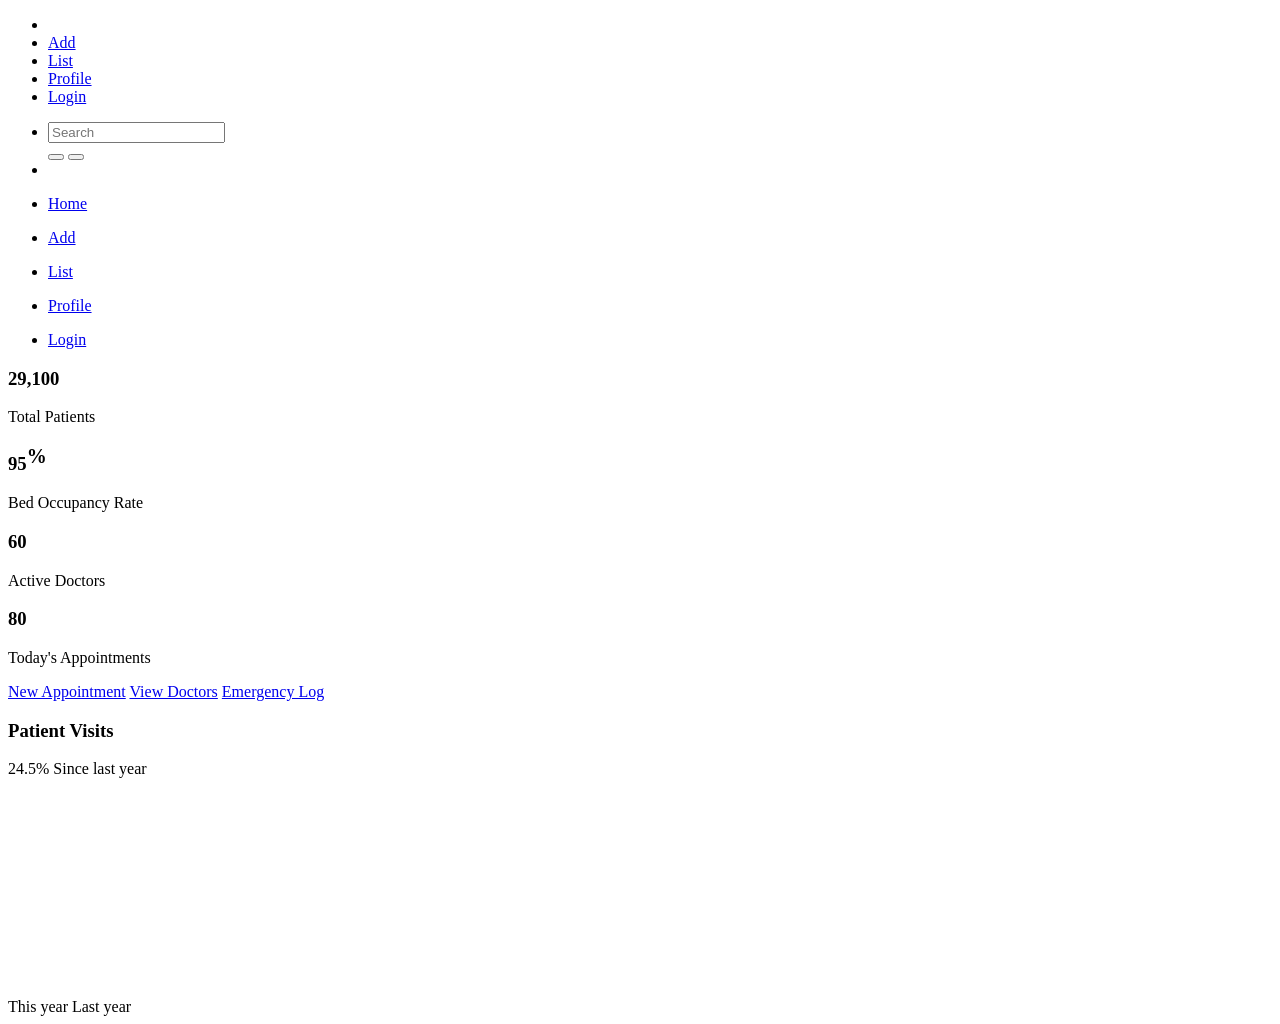
==== index.html @ 861de0dd "Add files via upload" ====
<!DOCTYPE html>
<html lang="en">
<head>
  <meta charset="utf-8">
  <meta name="viewport" content="width=device-width, initial-scale=1">
  <title>MedFlow Clinic Home</title>

  <!-- Google Font: Source Sans Pro -->
  <link rel="stylesheet" href="https://fonts.googleapis.com/css?family=Source+Sans+Pro:300,400,400i,700&display=fallback">
  <!-- Font Awesome -->
  <link rel="stylesheet" href="../../plugins/fontawesome-free/css/all.min.css">
  <!-- Ionicons -->
  <link rel="stylesheet" href="https://code.ionicframework.com/ionicons/2.0.1/css/ionicons.min.css">
  <!-- Theme style -->
  <link rel="stylesheet" href="../../dist/css/adminlte.min.css">
</head>
<body class="hold-transition sidebar-mini layout-fixed">
<div class="wrapper">

  <!-- Navbar -->
  <nav class="main-header navbar navbar-expand navbar-white navbar-light">
    <!-- Left navbar links -->
    <ul class="navbar-nav">
      <li class="nav-item">
        <a class="nav-link" data-widget="pushmenu" href="#" role="button"><i class="fas fa-bars"></i></a>
      </li>
      <li class="nav-item d-none d-sm-inline-block">
        <a href="add.html" class="nav-link">Add</a>
      </li>
      <li class="nav-item d-none d-sm-inline-block">
        <a href="List.html" class="nav-link">List</a>
      </li>
      <li class="nav-item d-none d-sm-inline-block">
        <a href="profile.html" class="nav-link">Profile</a>
      </li>
      <li class="nav-item d-none d-sm-inline-block">
        <a href="login.html" class="nav-link">Login</a>
      </li>
    </ul>

    <!-- Right navbar links -->
    <ul class="navbar-nav ml-auto">
      <!-- Navbar Search -->
      <li class="nav-item">
        <a class="nav-link" data-widget="navbar-search" href="#" role="button">
          <i class="fas fa-search"></i>
        </a>
        <div class="navbar-search-block">
          <form class="form-inline">
            <div class="input-group input-group-sm">
              <input class="form-control form-control-navbar" type="search" placeholder="Search" aria-label="Search">
              <div class="input-group-append">
                <button class="btn btn-navbar" type="submit">
                  <i class="fas fa-search"></i>
                </button>
                <button class="btn btn-navbar" type="button" data-widget="navbar-search">
                  <i class="fas fa-times"></i>
                </button>
              </div>
            </div>
          </form>
        </div>
      </li>
      <li class="nav-item">
        <a class="nav-link" data-widget="fullscreen" href="#" role="button">
          <i class="fas fa-expand-arrows-alt"></i>
        </a>
      </li>
    </ul>
  </nav>
  <!-- /.navbar -->


  <!-- Main Sidebar Container -->
  <!-- Main Sidebar Container -->
  <aside class="main-sidebar sidebar-dark-primary elevation-4">
    <!-- Brand Logo -->
    <!-- Sidebar -->
    <div class="sidebar">
      <!-- Sidebar Menu -->
      <nav class="mt-2">
    
        <ul class="nav nav-pills nav-sidebar flex-column" data-widget="treeview" role="menu" data-accordion="false">
          <li class="nav-item">
            <a href="index.html" class="nav-link">
              <i class="nav-icon fas fa-home"></i>
              <p>Home</p>
            </a>
          </li>
          <li class="nav-item">
            <a href="add.html" class="nav-link">
              <i class="nav-icon fas fa-plus"></i>
              <p>Add</p>
            </a>
          </li>
          <li class="nav-item">
            <a href="List.html" class="nav-link">
              <i class="nav-icon fas fa-list"></i>
              <p>List</p>
            </a>
          </li>
          <li class="nav-item">
            <a href="profile.html" class="nav-link">
              <i class="nav-icon fas fa-user"></i>
              <p>Profile</p>
            </a>
          </li>
          <li class="nav-item">
            <a href="login.html" class="nav-link">
              <i class="nav-icon fas fa-sign-in-alt"></i>
              <p>Login</p>
            </a>
          </li>
        </ul>
      </nav>
      <!-- /.sidebar-menu -->
    </div>
    <!-- /.sidebar -->
  </aside>



  <div class="content-wrapper">
    <!-- Main content -->
    <section class="content pt-3">
      <div class="container-fluid">

        <!-- Small boxes (Stat box) -->
        <div class="row">
          <div class="col-lg-3 col-6">
            <div class="small-box bg-info">
              <div class="inner">
                <h3>29,100</h3>
                <p>Total Patients</p>
              </div>
              <div class="icon">
                <i class="ion ion-bag"></i>
              </div>
            </div>
          </div>
          <!-- ./col -->
          <div class="col-lg-3 col-6">
            <div class="small-box bg-success">
              <div class="inner">
                <h3>95<sup style="font-size: 20px">%</sup></h3>
                <p>Bed Occupancy Rate</p>
              </div>
              <div class="icon">
                <i class="ion ion-stats-bars"></i>
              </div>
            </div>
          </div>
          <!-- ./col -->
          <div class="col-lg-3 col-6">
            <div class="small-box bg-warning">
              <div class="inner">
                <h3>60</h3>
                <p>Active Doctors</p>
              </div>
              <div class="icon">
                <i class="ion ion-person-add"></i>
              </div>
            </div>
          </div>
          <!-- ./col -->
          <div class="col-lg-3 col-6">
            <div class="small-box bg-danger">
              <div class="inner">
                <h3>80</h3>
                <p>Today's Appointments</p>
              </div>
              <div class="icon">
                <i class="ion ion-pie-graph"></i>
              </div>
            </div>
          </div>
          <!-- ./col -->
        </div>
        <!-- /.row -->

        <a href="add.html" class="btn btn-block btn-primary btn-lg">New Appointment</a>
        <a href="profile.html" class="btn btn-block btn-success btn-lg">View Doctors</a>
        <a href="login.html" class="btn btn-block btn-danger btn-lg">Emergency Log</a>

        <!-- Patient Visits chart -->
        <div class="row mt-3">
          <div class="col-lg-6">
            <div class="card">
              <div class="card-header border-0">
                <div class="d-flex justify-content-between">
                  <h3 class="card-title">Patient Visits</h3>
                </div>
              </div>
              <div class="card-body">
                <div class="d-flex">
                  <p class="ml-auto d-flex flex-column text-right">
                    <span class="text-success">
                      <i class="fas fa-arrow-up"></i> 24.5%
                    </span>
                    <span class="text-muted">Since last year</span>
                  </p>
                </div>
                <!-- /.d-flex -->

                <div class="position-relative mb-4">
                  <canvas id="sales-chart" height="200"></canvas>
                </div>

                <div class="d-flex flex-row justify-content-end">
                  <span class="mr-2">
                    <i class="fas fa-square text-primary"></i> This year
                  </span>
                  <span>
                    <i class="fas fa-square text-gray"></i> Last year
                  </span>
                </div>
              </div>
            </div>
          </div>
        </div>
        <!-- /.row -->

      </div><!-- /.container-fluid -->
    </section>
    <!-- /.content -->
  </div>
  <!-- /.content-wrapper -->


  <!-- Control Sidebar (separate from main-sidebar) -->
  <aside class="control-sidebar control-sidebar-dark">
    <!-- Control sidebar content goes here -->
  </aside>
  <!-- /.control-sidebar -->
</div>

<section>
<!-- REQUIRED SCRIPTS (each one only once, in this order) -->
<!-- jQuery -->
<script src="../../plugins/jquery/jquery.min.js"></script>
<!-- Bootstrap 4 -->
<script src="../../plugins/bootstrap/js/bootstrap.bundle.min.js"></script>
<!-- AdminLTE App -->
<script src="../../dist/js/adminlte.min.js"></script>
<!-- ChartJS -->
<script src="../../plugins/chart.js/Chart.min.js"></script>
<!-- AdminLTE dashboard v3 demo (draws #sales-chart) -->
<script src="../../dist/js/pages/dashboard3.js"></script>
</section>
</body>
</html>
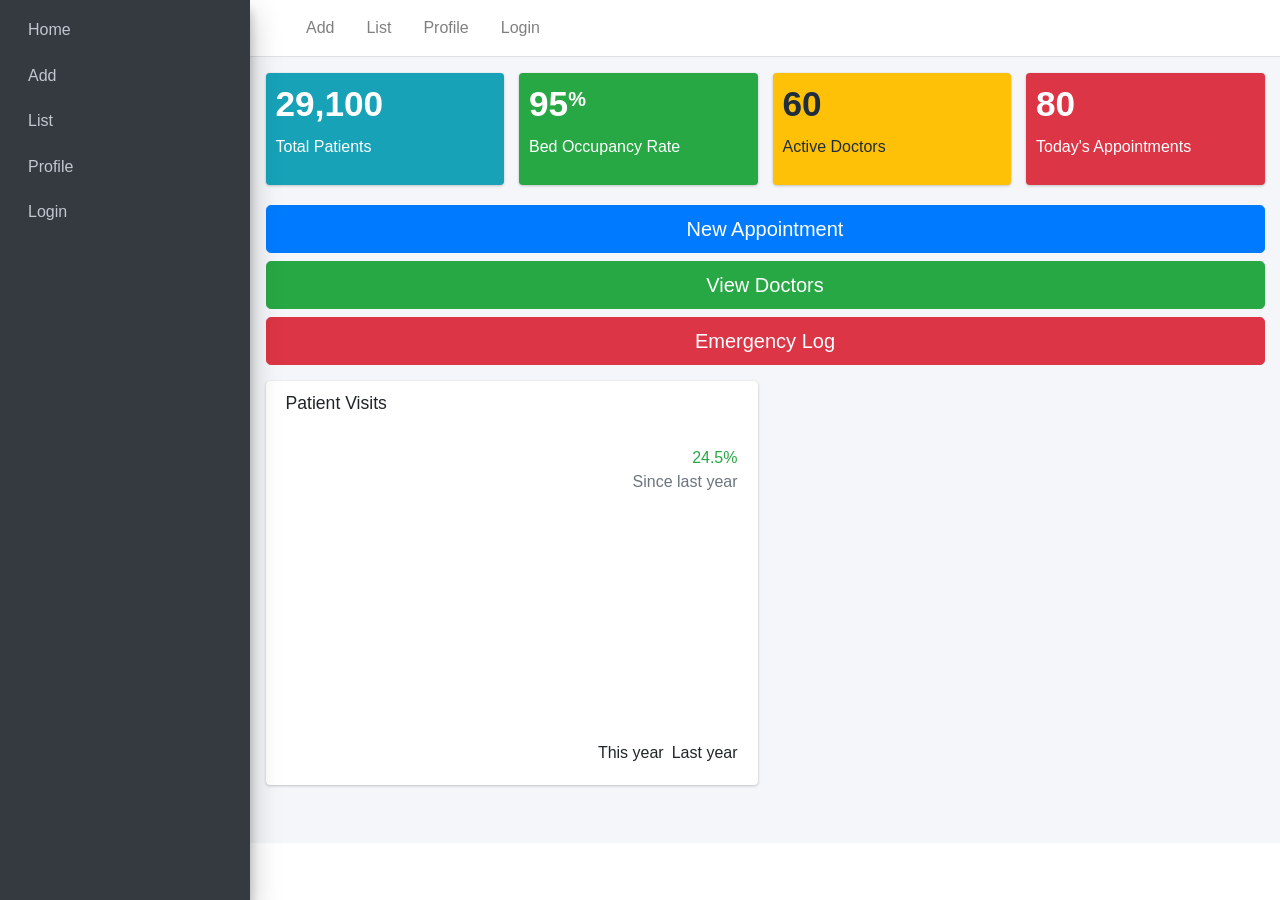
==== commit 9646ba99: "Update index.html" ====
--- a/index.html
+++ b/index.html
@@ -12,7 +12,7 @@
   <!-- Ionicons -->
   <link rel="stylesheet" href="https://code.ionicframework.com/ionicons/2.0.1/css/ionicons.min.css">
   <!-- Theme style -->
-  <link rel="stylesheet" href="../../dist/css/adminlte.min.css">
+  <link rel="stylesheet" href="adminlte.min.css">
 </head>
 <body class="hold-transition sidebar-mini layout-fixed">
 <div class="wrapper">
@@ -248,4 +248,4 @@
 <script src="../../dist/js/pages/dashboard3.js"></script>
 </section>
 </body>
-</html>+</html>
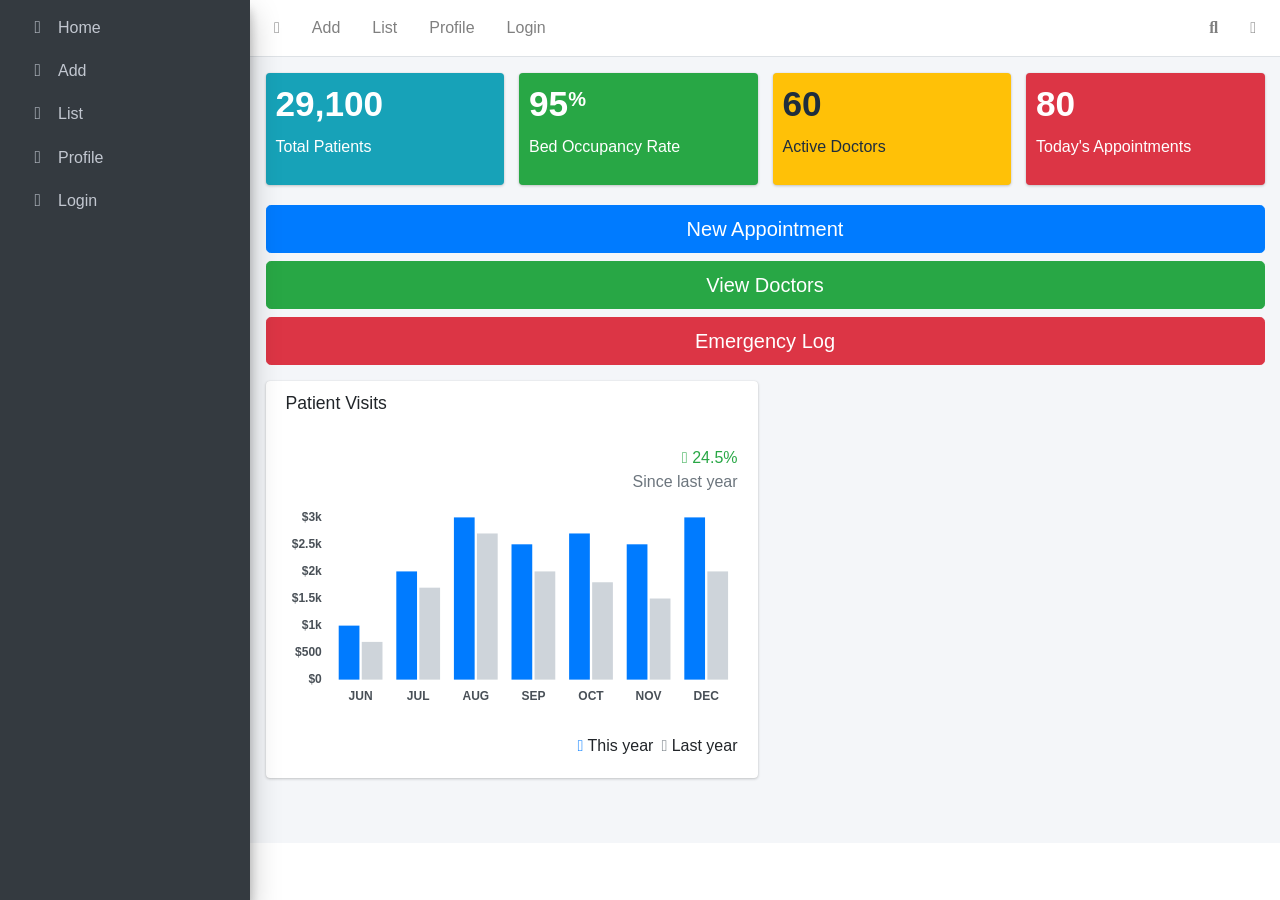
==== commit 2e28d832: "Add files via upload" ====
--- a/index.html
+++ b/index.html
@@ -8,7 +8,7 @@
   <!-- Google Font: Source Sans Pro -->
   <link rel="stylesheet" href="https://fonts.googleapis.com/css?family=Source+Sans+Pro:300,400,400i,700&display=fallback">
   <!-- Font Awesome -->
-  <link rel="stylesheet" href="../../plugins/fontawesome-free/css/all.min.css">
+  <link rel="stylesheet" href="all.min.css">
   <!-- Ionicons -->
   <link rel="stylesheet" href="https://code.ionicframework.com/ionicons/2.0.1/css/ionicons.min.css">
   <!-- Theme style -->
@@ -70,8 +70,6 @@
   </nav>
   <!-- /.navbar -->
 
-
-  <!-- Main Sidebar Container -->
   <!-- Main Sidebar Container -->
   <aside class="main-sidebar sidebar-dark-primary elevation-4">
     <!-- Brand Logo -->
@@ -79,7 +77,6 @@
     <div class="sidebar">
       <!-- Sidebar Menu -->
       <nav class="mt-2">
-    
         <ul class="nav nav-pills nav-sidebar flex-column" data-widget="treeview" role="menu" data-accordion="false">
           <li class="nav-item">
             <a href="index.html" class="nav-link">
@@ -117,8 +114,6 @@
     </div>
     <!-- /.sidebar -->
   </aside>
-
-
 
   <div class="content-wrapper">
     <!-- Main content -->
@@ -226,7 +221,6 @@
   </div>
   <!-- /.content-wrapper -->
 
-
   <!-- Control Sidebar (separate from main-sidebar) -->
   <aside class="control-sidebar control-sidebar-dark">
     <!-- Control sidebar content goes here -->
@@ -237,15 +231,15 @@
 <section>
 <!-- REQUIRED SCRIPTS (each one only once, in this order) -->
 <!-- jQuery -->
-<script src="../../plugins/jquery/jquery.min.js"></script>
+<script src="jquery.min.js"></script>
 <!-- Bootstrap 4 -->
-<script src="../../plugins/bootstrap/js/bootstrap.bundle.min.js"></script>
+<script src="bootstrap.bundle.min.js"></script>
 <!-- AdminLTE App -->
-<script src="../../dist/js/adminlte.min.js"></script>
+<script src="adminlte.min.js"></script>
 <!-- ChartJS -->
-<script src="../../plugins/chart.js/Chart.min.js"></script>
+<script src="chart.min.js"></script>
 <!-- AdminLTE dashboard v3 demo (draws #sales-chart) -->
-<script src="../../dist/js/pages/dashboard3.js"></script>
+<script src="dashboard3.js"></script>
 </section>
 </body>
 </html>
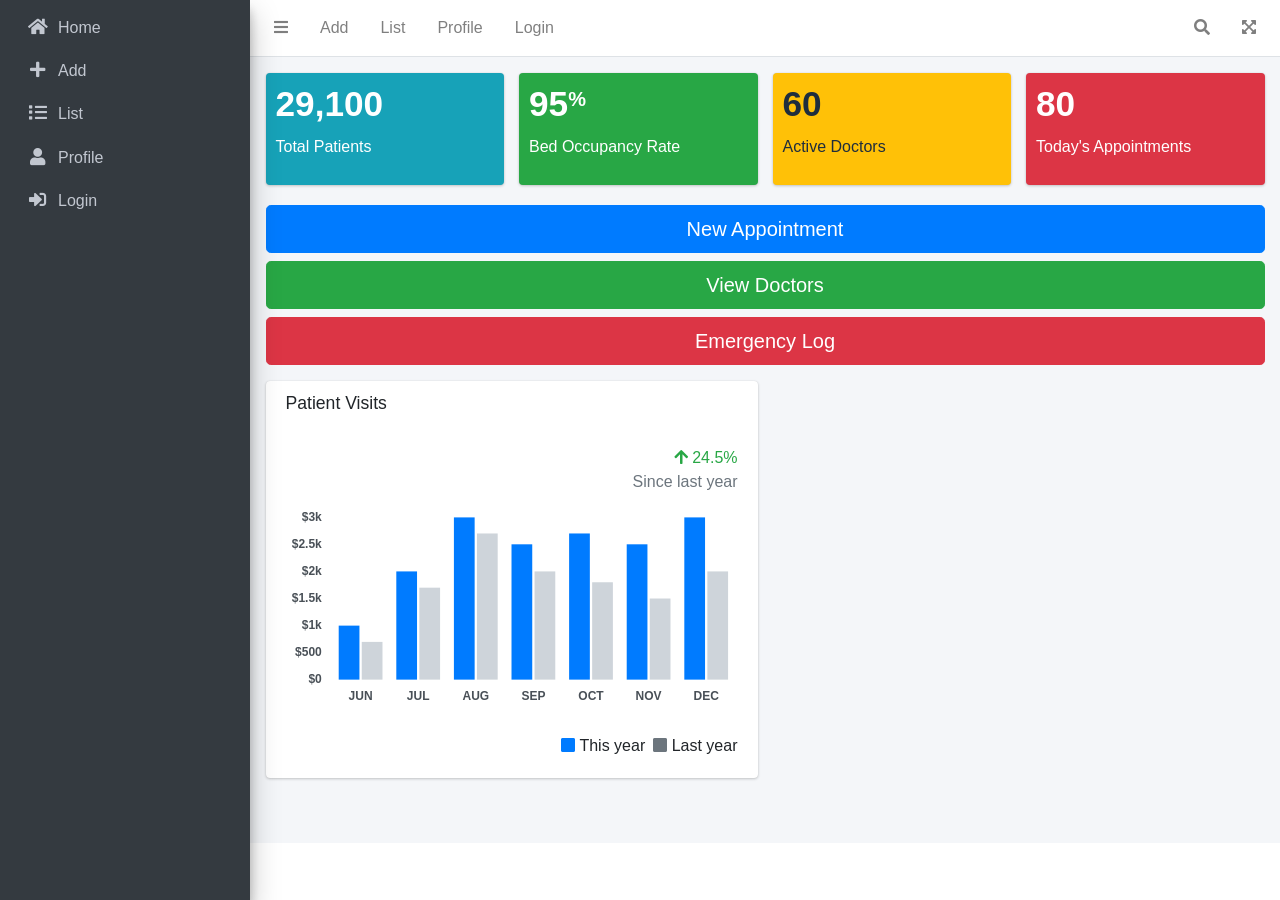
==== commit 27a5e92a: "Add files via upload" ====
--- a/index.html
+++ b/index.html
@@ -8,6 +8,7 @@
   <!-- Google Font: Source Sans Pro -->
   <link rel="stylesheet" href="https://fonts.googleapis.com/css?family=Source+Sans+Pro:300,400,400i,700&display=fallback">
   <!-- Font Awesome -->
+  <link rel="stylesheet" href="https://cdnjs.cloudflare.com/ajax/libs/font-awesome/5.15.4/css/all.min.css">
   <link rel="stylesheet" href="all.min.css">
   <!-- Ionicons -->
   <link rel="stylesheet" href="https://code.ionicframework.com/ionicons/2.0.1/css/ionicons.min.css">
@@ -19,7 +20,6 @@
 
   <!-- Navbar -->
   <nav class="main-header navbar navbar-expand navbar-white navbar-light">
-    <!-- Left navbar links -->
     <ul class="navbar-nav">
       <li class="nav-item">
         <a class="nav-link" data-widget="pushmenu" href="#" role="button"><i class="fas fa-bars"></i></a>
@@ -38,9 +38,7 @@
       </li>
     </ul>
 
-    <!-- Right navbar links -->
     <ul class="navbar-nav ml-auto">
-      <!-- Navbar Search -->
       <li class="nav-item">
         <a class="nav-link" data-widget="navbar-search" href="#" role="button">
           <i class="fas fa-search"></i>
@@ -68,14 +66,10 @@
       </li>
     </ul>
   </nav>
-  <!-- /.navbar -->
 
   <!-- Main Sidebar Container -->
   <aside class="main-sidebar sidebar-dark-primary elevation-4">
-    <!-- Brand Logo -->
-    <!-- Sidebar -->
     <div class="sidebar">
-      <!-- Sidebar Menu -->
       <nav class="mt-2">
         <ul class="nav nav-pills nav-sidebar flex-column" data-widget="treeview" role="menu" data-accordion="false">
           <li class="nav-item">
@@ -110,17 +104,13 @@
           </li>
         </ul>
       </nav>
-      <!-- /.sidebar-menu -->
     </div>
-    <!-- /.sidebar -->
   </aside>
 
   <div class="content-wrapper">
-    <!-- Main content -->
     <section class="content pt-3">
       <div class="container-fluid">
 
-        <!-- Small boxes (Stat box) -->
         <div class="row">
           <div class="col-lg-3 col-6">
             <div class="small-box bg-info">
@@ -133,7 +123,6 @@
               </div>
             </div>
           </div>
-          <!-- ./col -->
           <div class="col-lg-3 col-6">
             <div class="small-box bg-success">
               <div class="inner">
@@ -145,7 +134,6 @@
               </div>
             </div>
           </div>
-          <!-- ./col -->
           <div class="col-lg-3 col-6">
             <div class="small-box bg-warning">
               <div class="inner">
@@ -157,7 +145,6 @@
               </div>
             </div>
           </div>
-          <!-- ./col -->
           <div class="col-lg-3 col-6">
             <div class="small-box bg-danger">
               <div class="inner">
@@ -169,15 +156,12 @@
               </div>
             </div>
           </div>
-          <!-- ./col -->
         </div>
-        <!-- /.row -->
 
         <a href="add.html" class="btn btn-block btn-primary btn-lg">New Appointment</a>
         <a href="profile.html" class="btn btn-block btn-success btn-lg">View Doctors</a>
         <a href="login.html" class="btn btn-block btn-danger btn-lg">Emergency Log</a>
 
-        <!-- Patient Visits chart -->
         <div class="row mt-3">
           <div class="col-lg-6">
             <div class="card">
@@ -195,7 +179,6 @@
                     <span class="text-muted">Since last year</span>
                   </p>
                 </div>
-                <!-- /.d-flex -->
 
                 <div class="position-relative mb-4">
                   <canvas id="sales-chart" height="200"></canvas>
@@ -213,33 +196,18 @@
             </div>
           </div>
         </div>
-        <!-- /.row -->
-
-      </div><!-- /.container-fluid -->
+
+      </div>
     </section>
-    <!-- /.content -->
   </div>
-  <!-- /.content-wrapper -->
-
-  <!-- Control Sidebar (separate from main-sidebar) -->
-  <aside class="control-sidebar control-sidebar-dark">
-    <!-- Control sidebar content goes here -->
-  </aside>
-  <!-- /.control-sidebar -->
+
+  <aside class="control-sidebar control-sidebar-dark"></aside>
 </div>
 
-<section>
-<!-- REQUIRED SCRIPTS (each one only once, in this order) -->
-<!-- jQuery -->
 <script src="jquery.min.js"></script>
-<!-- Bootstrap 4 -->
 <script src="bootstrap.bundle.min.js"></script>
-<!-- AdminLTE App -->
 <script src="adminlte.min.js"></script>
-<!-- ChartJS -->
 <script src="chart.min.js"></script>
-<!-- AdminLTE dashboard v3 demo (draws #sales-chart) -->
 <script src="dashboard3.js"></script>
-</section>
 </body>
-</html>
+</html>
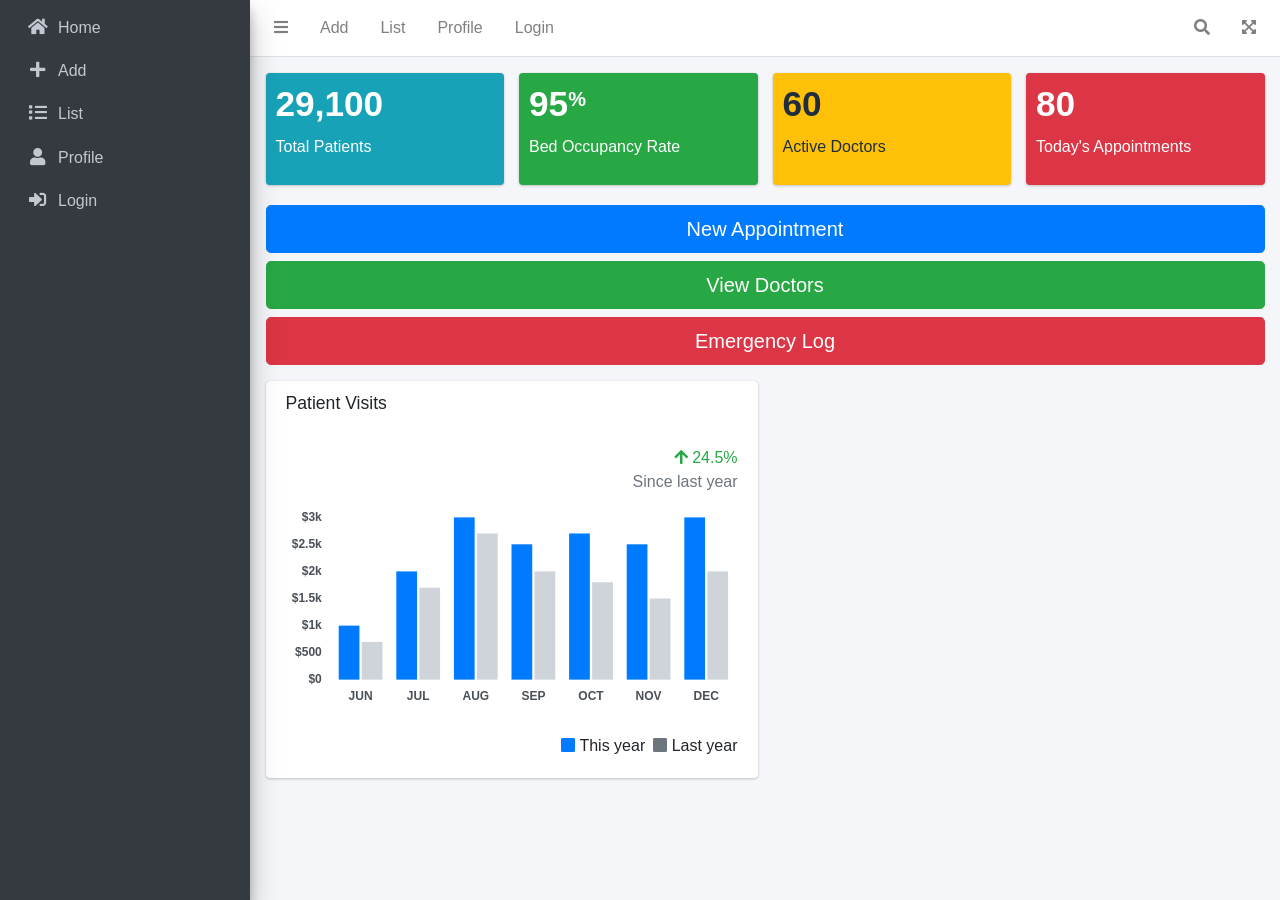
==== commit b7fd84cd: "Add files via upload" ====
--- a/index.html
+++ b/index.html
@@ -9,7 +9,6 @@
   <link rel="stylesheet" href="https://fonts.googleapis.com/css?family=Source+Sans+Pro:300,400,400i,700&display=fallback">
   <!-- Font Awesome -->
   <link rel="stylesheet" href="https://cdnjs.cloudflare.com/ajax/libs/font-awesome/5.15.4/css/all.min.css">
-  <link rel="stylesheet" href="all.min.css">
   <!-- Ionicons -->
   <link rel="stylesheet" href="https://code.ionicframework.com/ionicons/2.0.1/css/ionicons.min.css">
   <!-- Theme style -->
@@ -28,7 +27,7 @@
         <a href="add.html" class="nav-link">Add</a>
       </li>
       <li class="nav-item d-none d-sm-inline-block">
-        <a href="List.html" class="nav-link">List</a>
+        <a href="list.html" class="nav-link">List</a>
       </li>
       <li class="nav-item d-none d-sm-inline-block">
         <a href="profile.html" class="nav-link">Profile</a>
@@ -85,7 +84,7 @@
             </a>
           </li>
           <li class="nav-item">
-            <a href="List.html" class="nav-link">
+            <a href="list.html" class="nav-link">
               <i class="nav-icon fas fa-list"></i>
               <p>List</p>
             </a>
@@ -209,5 +208,8 @@
 <script src="adminlte.min.js"></script>
 <script src="chart.min.js"></script>
 <script src="dashboard3.js"></script>
+<script src="jquery.min.js"></script>
+<script src="bootstrap.bundle.min.js"></script>
+<script src="adminlte.min.js"></script>
 </body>
 </html>
